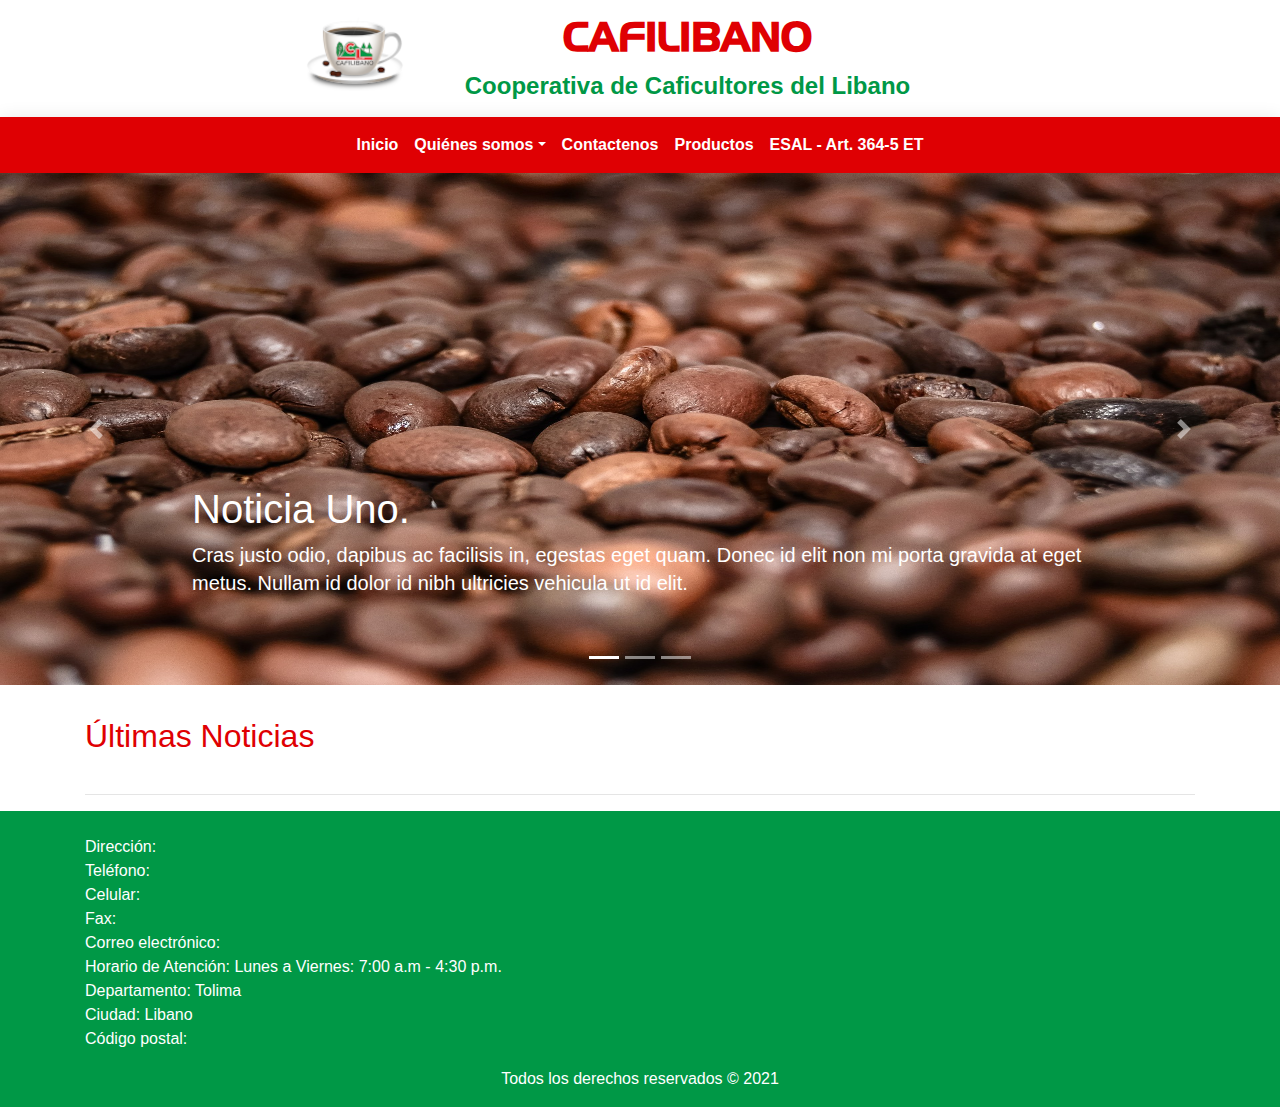
==== index.html @ 005ef3e9 "plantilla" ====
<!doctype html>
<html lang="es">
    <head>
        <!-- Required meta tags -->
        <meta charset="utf-8">
        <meta name="viewport" content="width=device-width, initial-scale=1, shrink-to-fit=no">
        <!-- Bootstrap CSS -->
        <link rel="stylesheet" href="css/bootstrap.min.css">
        <link rel="stylesheet" href="css/carousel.css">
        <link rel="stylesheet" href="css/style.css">
        <link rel="stylesheet" href="css/theme2.css"/>
        <link rel="icon" type="image/png" href="img/favicon.png" sizes="32x32" />
        <title>Cafilibano</title>
    </head>
    <body>
        <header>
            <div>
                <div class="container">
                    <div class="row justify-content-md-center pb-2 text-center header">
                        <div class="col col-lg-2">
                            <img src="img/logo.png" class="d-inline-block align-top" alt="">
                        </div>
                        <div class="col-md-auto">
                            <h1 class="font-weight-bold panel">CAFILIBANO</h1>
                            <h4 class="text-danger font-weight-bold">Cooperativa de Caficultores del Libano</h4>
                        </div>
                        <div class="col col-lg-1"></div>
                    </div>
                </div>
                <nav class="navbar navbar-expand-lg navbar-dark bg-dark" id="navbar">
                    <button class="navbar-toggler" type="button" data-toggle="collapse" data-target="#navbarsExample08" aria-controls="navbarsExample08" aria-expanded="false" aria-label="Toggle navigation">
                        <span class="navbar-toggler-icon"></span>
                    </button>

                    <div class="collapse navbar-collapse justify-content-md-center" id="navbarsExample08">
                        <ul class="navbar-nav">
                            <li class="nav-item active">
                                <a class="nav-link" href="index.html">Inicio <span class="sr-only">(current)</span></a>
                            </li>
                            <li class="nav-item dropdown">
                                <a class="nav-link dropdown-toggle" href="#" id="navbarDropdownNosotros" data-toggle="dropdown" aria-haspopup="true" aria-expanded="false">Quiénes somos</a>
                                <div class="dropdown-menu" aria-labelledby="navbarDropdownNosotros">
                                    <a class="dropdown-item" href="construccion.html">Nosotros</a>
                                    <a class="dropdown-item" href="mision.html">Misión y Visión</a>
                                    <a class="dropdown-item" href="objetivos.html">Objetivos</a>
                                    <!-- <a class="dropdown-item" href="construccion.html">Organigrama</a> -->
                                    <!-- <a class="dropdown-item" href="funcionarios.html">Funcionarios</a>
                                    <a class="dropdown-item" href="construccion.html">Directorio de información de servidores públicos, contratistas y empleados</a>
                                    <a class="dropdown-item" href="construccion.html">Política de protección de datos</a> -->
                                </div>
                            </li>

                            <li class="nav-item">
                                <a class="nav-link" href="#">Contactenos</a>
                            </li>
                            <li class="nav-item">
                                <a class="nav-link" href="productos.html">Productos</a>
                            </li>
                            <li class="nav-item">
                                <a class="nav-link" href="#">ESAL - Art. 364-5 ET</a>
                            </li>
                        </ul>
                    </div>
                </nav>
            </div>
        </header>
        <main role="main">
            <div id="myCarousel" class="carousel slide" data-ride="carousel">
                <ol class="carousel-indicators">
                    <li data-target="#myCarousel" data-slide-to="0" class="active"></li>
                    <li data-target="#myCarousel" data-slide-to="1"></li>
                    <li data-target="#myCarousel" data-slide-to="2"></li>
                </ol>
                <div class="carousel-inner">
                    <div class="carousel-item active">
                        <img class="img-fluid" src="img/coffee.jpg" alt="">
                        <div class="container">
                            <div class="carousel-caption text-left">
                                <h1>Noticia Uno.</h1>
                                <p>Cras justo odio, dapibus ac facilisis in, egestas eget quam. Donec id elit non mi porta gravida at eget metus. Nullam id dolor id nibh ultricies vehicula ut id elit.</p>
                                <!-- <p><a class="btn btn-lg btn-primary" href="#" role="button">Sign up today</a></p> -->
                            </div>
                        </div>
                    </div>
                    <div class="carousel-item">
                        <img class="img-fluid" src="img/coffee2.jpg" alt="">
                        <div class="container">
                            <div class="carousel-caption">
                                <h1>Noticia Dos.</h1>
                                <p>Cras justo odio, dapibus ac facilisis in, egestas eget quam. Donec id elit non mi porta gravida at eget metus. Nullam id dolor id nibh ultricies vehicula ut id elit.</p>
                                <!-- <p><a class="btn btn-lg btn-primary" href="#" role="button">Learn more</a></p> -->
                            </div>
                        </div>
                    </div>
                    <div class="carousel-item">
                        <img class="img-fluid" src="img/cafe.jpg" alt="">
                        <!-- <div class="container">
                            <div class="carousel-caption text-right">
                                <h1>One more for good measure.</h1>
                                <p>Cras justo odio, dapibus ac facilisis in, egestas eget quam. Donec id elit non mi porta gravida at eget metus. Nullam id dolor id nibh ultricies vehicula ut id elit.</p>
                                <p><a class="btn btn-lg btn-primary" href="#" role="button">Browse gallery</a></p>
                            </div>
                        </div> -->
                    </div>
                </div>
                <a class="carousel-control-prev" href="#myCarousel" role="button" data-slide="prev">
                    <span class="carousel-control-prev-icon" aria-hidden="true"></span>
                    <span class="sr-only">Previous</span>
                </a>
                <a class="carousel-control-next" href="#myCarousel" role="button" data-slide="next">
                    <span class="carousel-control-next-icon" aria-hidden="true"></span>
                    <span class="sr-only">Next</span>
                </a>
            </div>
        </main>
        <div class="container">
            <div class="fh-section-title clearfix  text-left style-1">
                <h2>Últimas Noticias</h2>
            </div>


            <hr>

        </div><!-- /.row -->

        <footer class="text-white bg-azul mt-auto pt-4">
            <div class="container">
                <div class="row">
                    <div class="col">
                        <ul class="list-unstyled ">
                            <li>Dirección: </li>
                            <li>Teléfono: </li>
                            <li>Celular: </li>
                            <li>Fax: </li>
                            <li>Correo electrónico: </li>
                            <li>Horario de Atención: Lunes a Viernes: 7:00 a.m - 4:30 p.m.</li>
                            <li>Departamento: Tolima</li>
                            <li>Ciudad: Libano</li>
                            <li>Código postal: </li>
                        </ul>
                    </div>
                </div>
                <div class="row">
                    <div class="col">

                        <p class="text-center">Todos los derechos reservados &copy; 2021</p>
                    </div>
                </div>
            </div>
        </footer>
        <script src="js/jquery-3.5.1.min.js"></script>
        <script src="js/bootstrap.min.js"></script>
        <!-- <script type="text/javascript" src="js/calendar.js"></script> -->
        <script type="text/javascript">
            // When the user scrolls the page, execute myFunction
            window.onscroll = function() {myFunction()};

            // Get the navbar
            var navbar = document.getElementById("navbar");
            var titulo = document.getElementById("titulo");

            // Get the offset position of the navbar
            var sticky = navbar.offsetTop;

            // Add the sticky class to the navbar when you reach its scroll position. Remove "sticky" when you leave the scroll position
            function myFunction() {
                if (window.pageYOffset >= sticky) {
                    navbar.classList.add("fixed-top")
                    titulo.classList.remove("d-none")
                } else {
                    navbar.classList.remove("fixed-top");
                    titulo.classList.add("d-none")
                }
            }

        </script>
        <script type="text/javascript">
            $('.dropdown-menu a.dropdown-toggle').on('click', function(e) {
                if (!$(this).next().hasClass('show')) {
                    $(this).parents('.dropdown-menu').first().find('.show').removeClass("show");
                }
                var $subMenu = $(this).next(".dropdown-menu");
                $subMenu.toggleClass('show');


                $(this).parents('li.nav-item.dropdown.show').on('hidden.bs.dropdown', function(e) {
                    $('.dropdown-submenu .show').removeClass("show");
                });


                return false;
            });

        </script>
        <script type="text/javascript" src="js/caleandar.js"></script>
        <script type="text/javascript" src="js/demo.js"></script>
    </body>
</html>
---- css/carousel.css ----
/* GLOBAL STYLES
-------------------------------------------------- */
/* Padding below the footer and lighter body text */

body {
  padding-top: 1rem;
  /* padding-bottom: 3rem; */
  color: #df0003;
}


/* CUSTOMIZE THE CAROUSEL
-------------------------------------------------- */

/* Carousel base class */
.carousel {
  margin-bottom: 2rem;
}
/* Since positioning the image, we need to help out the caption */
.carousel-caption {
  bottom: 3rem;
  z-index: 10;
}

/* Declare heights because of positioning of img element */
.carousel-item {
  height: 32rem;
}
.carousel-item > img {
  position: absolute;
  top: 0;
  left: 0;
  min-width: 100%;
  height: 32rem;
}


/* MARKETING CONTENT
-------------------------------------------------- */

/* Center align the text within the three columns below the carousel */
.marketing .col-lg-4 {
  margin-bottom: 1.5rem;
  text-align: center;
}
.marketing h2 {
  font-weight: 400;
}
.marketing .col-lg-4 p {
  margin-right: .75rem;
  margin-left: .75rem;
}


/* Featurettes
------------------------- */

.featurette-divider {
  margin: 5rem 0; /* Space out the Bootstrap <hr> more */
}

/* Thin out the marketing headings */
.featurette-heading {
  font-weight: 300;
  line-height: 1;
  letter-spacing: -.05rem;
}


/* RESPONSIVE CSS
-------------------------------------------------- */

@media (min-width: 40em) {
  /* Bump up size of carousel content */
  .carousel-caption p {
    margin-bottom: 1.25rem;
    font-size: 1.25rem;
    line-height: 1.4;
  }

  .featurette-heading {
    font-size: 50px;
  }
}

@media (min-width: 62em) {
  .featurette-heading {
    margin-top: 7rem;
  }
}
---- css/style.css ----
@font-face {
    font-family: 'Handel Gothic';
    src: url('../fonts/HandelGothic.eot');
    src: url('../fonts/HandelGothic.eot?#iefix') format('embedded-opentype'),
        url('../fonts/HandelGothic.woff2') format('woff2'),
        url('../fonts/HandelGothic.woff') format('woff');
    font-weight: 500;
    font-style: normal;
    font-display: swap;
}

.bg-dark {
    background-color: #df0003 !important;
}

.bg-azul {
    background-color: #009846 !important;
}

.text-danger {
    color: #009846!important;
}

.panel{
    font-family: 'Handel Gothic';
    font-weight: 500;
    font-style: normal;
}

.title{
    color: #009846;
    font-weight: bold;
}

.product-description{
    color: black;
    text-align: justify;
}

.product-price{
    color: black;
}

.aviso{
    background-image: url("../img/cafe.jpg");
}

.navbar-dark .navbar-nav .nav-link{
    color: rgb(255,255,255) !important;
}

.navbar-dark li{
    font-weight: 600;
}

.navbar{
    -webkit-box-shadow: 0 10px 20px -12px rgba(0, 0, 0, 0.42), 0 3px 20px 0 rgba(0, 0, 0, 0.12), 0 8px 10px -5px rgba(0, 0, 0, 0.2);
    box-shadow: 0 10px 20px -12px rgba(0, 0, 0, 0.42), 0 3px 20px 0 rgba(0, 0, 0, 0.12), 0 8px 10px -5px rgba(0, 0, 0, 0.2);
}
.area {
    /* background-color: red; */
    background-image: url("../img/filaBomberos.png");
    background-repeat: no-repeat;
    background-size: cover;
    background-position: center;
    background-attachment: fixed;
    /* filter: grayscale(60%); */
    /* opacity: 0.7; */
    padding-bottom: 2rem;
}

.team-member {
    margin-bottom: 3rem;
    text-align: center;
}

.team-member img {
    width: 14rem;
    height: 14rem;
    border: 0.5rem solid rgba(0, 0, 0, 0.1);
}

.titulo {
    /* color: #081d58; */
    font-size: 50px;
    font-weight: 600;
    line-height: 1;
    letter-spacing: -.05rem;
    padding-top: 2rem;
    /* -webkit-text-stroke: 2px black; */
}

.fh-section-title{
    font-size: 30px;
    font-weight: 400;
    padding-bottom: 15px;
    margin-bottom: 0;
    margin-top: 0;
}

.textp {
    display: -webkit-box;
    -webkit-line-clamp: 5;
    -webkit-box-orient: vertical;
    overflow: hidden;
    text-overflow: ellipsis;
}

.parrafo{
    font-size: 1.5rem;
    font-weight: 400;
    color: #000000;
    /* color: #212529; */
    font-family: Lora,'Times New Roman',serif;
    text-align: justify;
}

.area li{
    /* color:white; */
    /* opacity: 1 !important; */
}

.card-title{
    margin-bottom: 0 !important
}
.map-container{
    height: 25rem;
    position: relative;
}

.map-container iframe{
    height:100%;
    width:100%;
}

.dropdown-submenu {
  position: relative;
}

.dropdown-submenu a::after {
  transform: rotate(-90deg);
  position: absolute;
  right: 6px;
  top: .8em;
}

.dropdown-submenu .dropdown-menu {
  top: 0;
  left: 100%;
  margin-left: .1rem;
  margin-right: .1rem;
}

p.date {
    color:#ccc;
    font-family: georgia, serif;
    font-size: 12px;
    font-style: italic;
}
---- css/theme2.css ----
.cld-main{
  width: 100%;
}
.cld-main a{
  color: #0080FF;
}
.cld-main svg{
  fill: #0080FF;
}
  .cld-datetime{
    position: relative;
    width: 66%;
    min-width: 100px;
    max-width: 300px;
    margin: auto;
    overflow: hidden;
  }
  .cld-datetime .today{
    position: relative;
    float: left;
    width: calc(100% - 40px);
    margin: auto;
    text-align: center;
  }
  .cld-nav{
    position: relative;
    width: 20px;
    height: 20px;
    margin-top: 2px;
  }
  .cld-nav:hover{
    cursor: pointer;
  }
  .cld-nav:hover svg{
      fill: #005EFF;
  }
  .cld-rwd{
    float: left;
  }
  .cld-fwd{
    float: right;
  }
    .cld-nav svg:hover{

    }
.cld-labels, .cld-days{
  padding-left: 0;
}
  .cld-label, .cld-day{
    box-sizing: border-box;
    display: inline-block;
    width: 14.28%;
    text-align: center;
  }
  .cld-day{
    border: 1px solid #eee;
  }
  .cld-day.today .cld-number{
    background: #0080FF;
    color: #fff;
  }
  .cld-day.disableDay{
    opacity: 0.5;
  }
  .cld-day.nextMonth, .cld-day.prevMonth{
    opacity: 0.33;
  }
    .cld-number{
      position: relative;
      margin: 0;
      padding: 10px;
    }
      .cld-title{
        position: absolute;
        z-index: 5;
        display: none;
        top: 35px;
        left: 0;
        padding: 5px 10px;
        background: #fff;
        white-space: nowrap;
        border: 1px solid #ccc;
        border-radius: 5px;
        font-size: 12px;
      }
      .cld-number:hover .cld-title{
        display: block;
      }
      .cld-title::before{
        content: '';
        position: absolute;
        top: -7.5px; left: 10px;
        width: 0;
        height: 0;
        border-left: 7.5px solid transparent;
        border-right: 7.5px solid transparent;

        border-bottom: 7.5px solid #ccc;
      }
      .cld-number.eventday{
        font-weight: bold;
        color: #0080FF;
      }
      .cld-number.eventday:hover{
        cursor: pointer;
        background: #eee;
      }
      .today .cld-number.eventday:hover{
        background: #005EFF;
      }
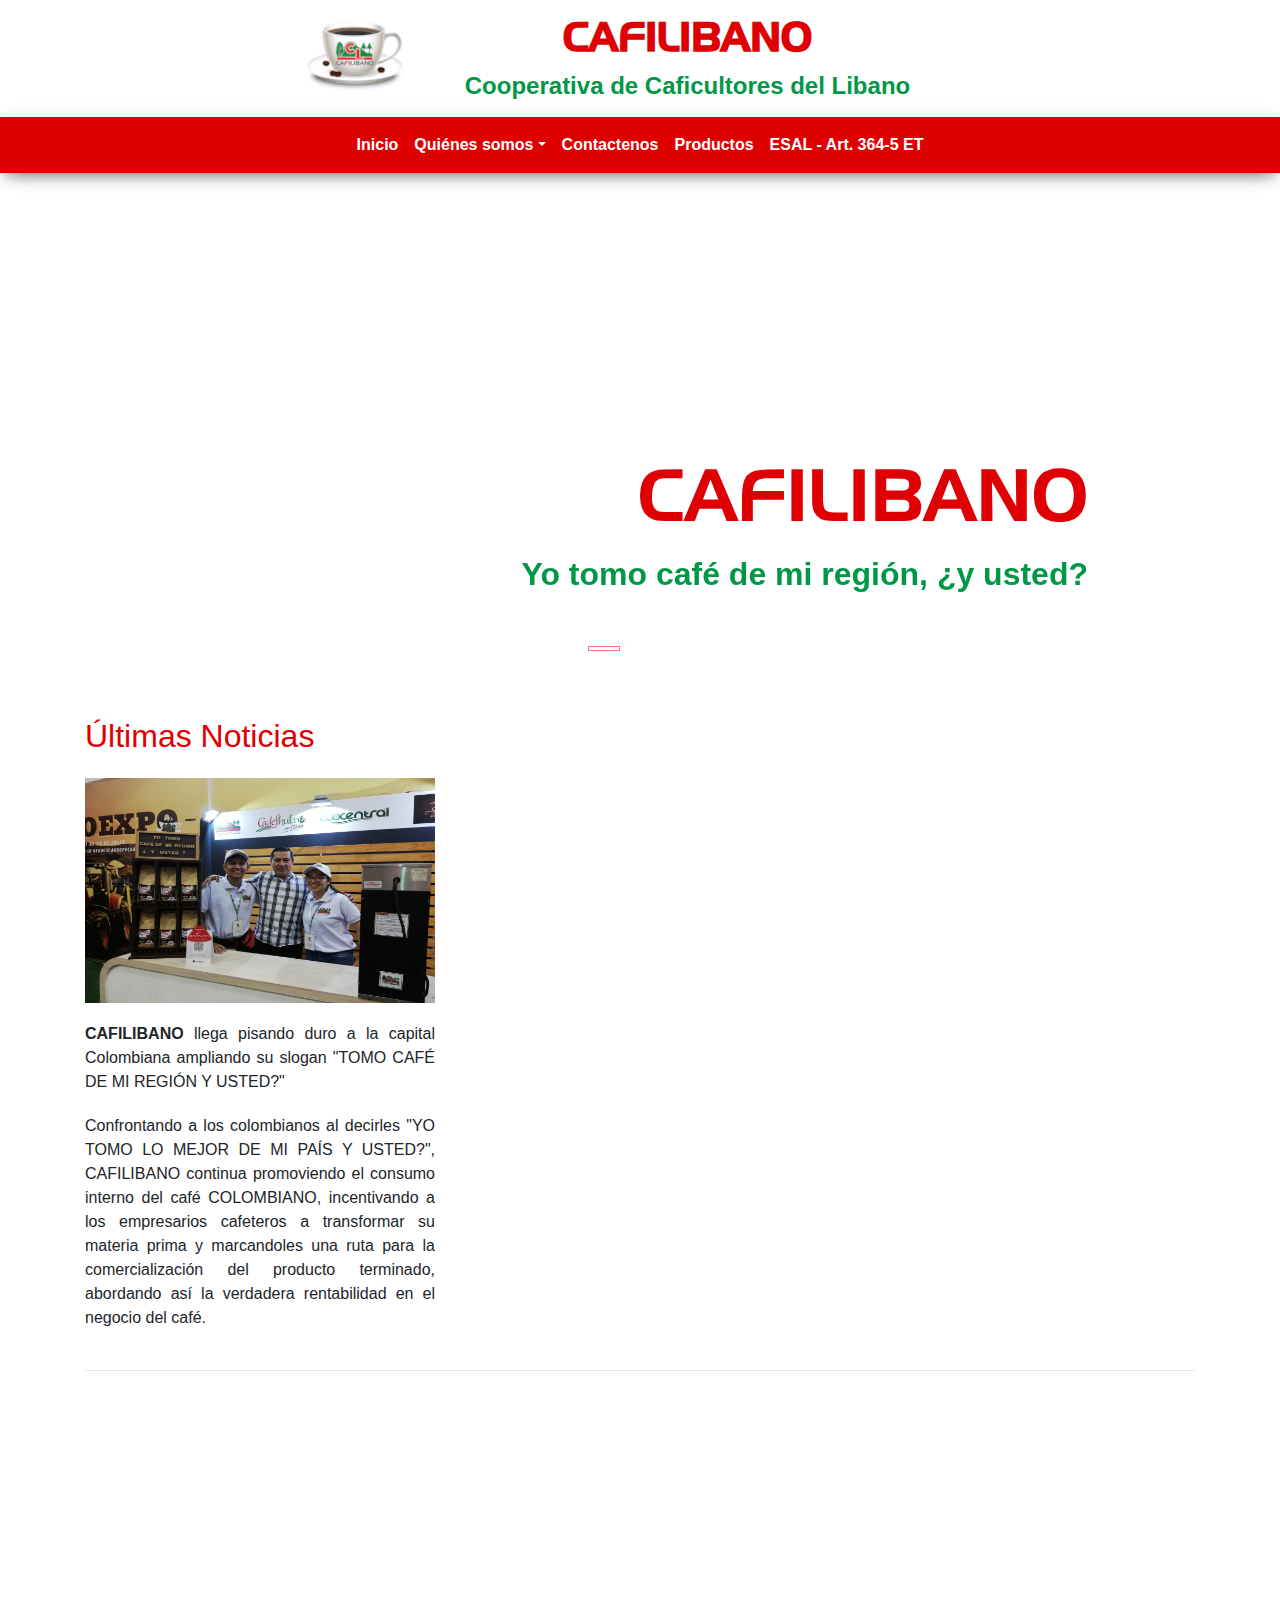
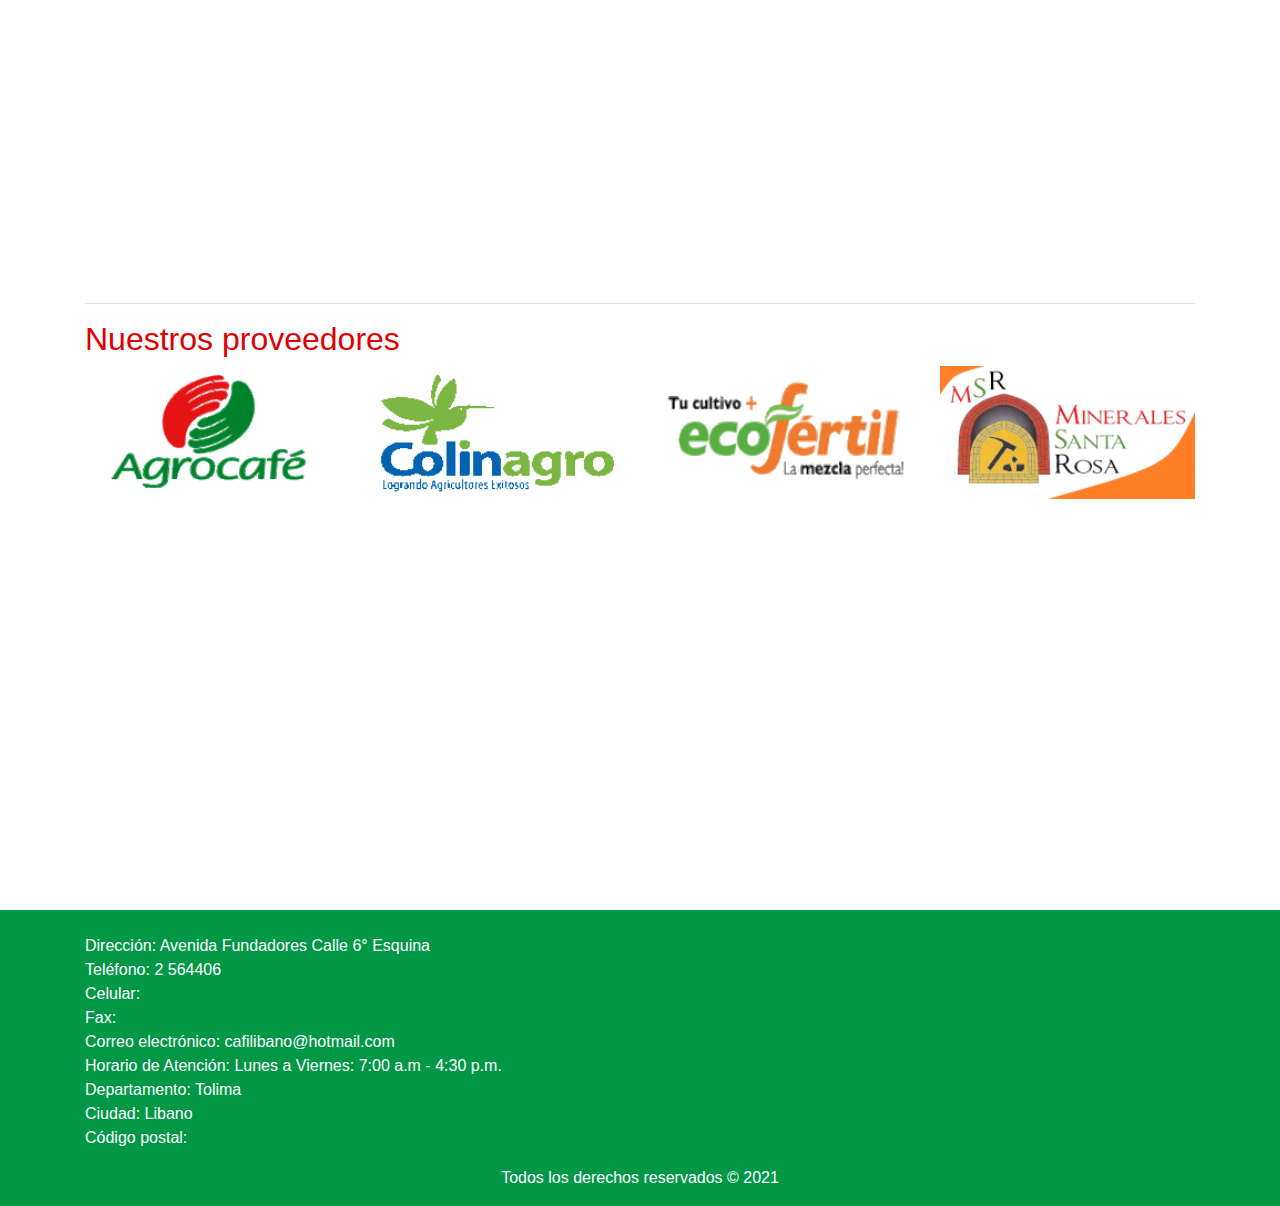
==== commit 822f4e07: "noticias" ====
--- a/index.html
+++ b/index.html
@@ -73,11 +73,11 @@
                 </ol>
                 <div class="carousel-inner">
                     <div class="carousel-item active">
-                        <img class="img-fluid" src="img/coffee.jpg" alt="">
+                        <img class="img-fluid" src="img/cultivo.jpg" alt="">
                         <div class="container">
-                            <div class="carousel-caption text-left">
-                                <h1>Noticia Uno.</h1>
-                                <p>Cras justo odio, dapibus ac facilisis in, egestas eget quam. Donec id elit non mi porta gravida at eget metus. Nullam id dolor id nibh ultricies vehicula ut id elit.</p>
+                            <div class="carousel-caption text-right">
+                                <h1 class="carousel-title">CAFILIBANO</h1>
+                                <p class="font-weight-bold carousel-subtitle">Yo tomo café de mi región, ¿y usted?</p>
                                 <!-- <p><a class="btn btn-lg btn-primary" href="#" role="button">Sign up today</a></p> -->
                             </div>
                         </div>
@@ -117,10 +117,66 @@
             <div class="fh-section-title clearfix  text-left style-1">
                 <h2>Últimas Noticias</h2>
             </div>
-
+            <div class="row mb-4">
+                <div class="col-lg-4">
+                    <img class="bd-placeholder-img" width="100%" height="225" src="img/eventos/agroexpo.jpg" alt="">
+
+                    <p class="text-justify news"><strong>CAFILIBANO</strong> llega pisando duro a la capital Colombiana ampliando su slogan "TOMO CAFÉ DE MI REGIÓN Y USTED?"</p>
+                    <p class="text-justify news">Confrontando a los colombianos al decirles "YO TOMO LO MEJOR DE MI PAÍS Y USTED?", CAFILIBANO continua promoviendo el consumo interno del café COLOMBIANO, incentivando a los empresarios cafeteros a transformar su materia prima y marcandoles una ruta para la comercialización del producto terminado, abordando así la verdadera rentabilidad en el negocio del café.</p>
+                </div>
+
+            </div>
 
             <hr>
 
+            <div class="parallax"></div>
+            <hr>
+            <h2>Nuestros proveedores</h2>
+            <div id="carouselLogos" class="carousel slide d-none d-sm-none d-md-block" data-ride="carousel">
+                <div class="carousel-inner">
+                    <div class="carousel-item active">
+                        <div class="row">
+                            <div class="col-md-3">
+                                <img class="d-block w-100" src="img/agrocafe.png" alt="Agrocafé">
+                            </div>
+                            <div class="col-md-3">
+                                <img class="d-block w-100" src="img/colinagro.png" alt="Colinagro">
+                            </div>
+                            <div class="col-md-3">
+                                <img class="d-block w-100" src="img/ecofertil.png" alt="Ecofertil">
+                            </div>
+                            <div class="col-md-3">
+                                <img class="d-block w-100" src="img/mineralesSantaRosa.png" alt="Minerales Santa Rosa">
+                            </div>
+                        </div>
+                    </div>
+                    <div class="carousel-item">
+                        <div class="row">
+                            <div class="col-md-3">
+                                <img class="d-block w-100" src="img/minpro.png" alt="Minpro">
+                            </div>
+                            <div class="col-md-3">
+                                <img class="d-block w-100" src="img/nutrimon.png" alt="Nutrimon">
+                            </div>
+                            <div class="col-md-3">
+                                <img class="d-block w-100" src="img/royalCondor.png" alt="Royal Condor">
+                            </div>
+                            <div class="col-md-3">
+                                <img class="d-block w-100" src="img/yara.png" alt="Yara">
+                            </div>
+                        </div>
+                    </div>
+                </div>
+            </div>
+  <!-- <button class="carousel-control-prev" type="button" data-bs-target="#carouselExampleControls"  data-bs-slide="prev">
+    <span class="carousel-control-prev-icon" aria-hidden="true"></span>
+    <span class="visually-hidden">Previous</span>
+  </button>
+  <button class="carousel-control-next" type="button" data-bs-target="#carouselExampleControls"  data-bs-slide="next">
+    <span class="carousel-control-next-icon" aria-hidden="true"></span>
+    <span class="visually-hidden">Next</span>
+  </button>
+</div> -->
         </div><!-- /.row -->
 
         <footer class="text-white bg-azul mt-auto pt-4">
@@ -128,11 +184,11 @@
                 <div class="row">
                     <div class="col">
                         <ul class="list-unstyled ">
-                            <li>Dirección: </li>
-                            <li>Teléfono: </li>
+                            <li>Dirección: Avenida Fundadores Calle 6° Esquina</li>
+                            <li>Teléfono: 2 564406</li>
                             <li>Celular: </li>
                             <li>Fax: </li>
-                            <li>Correo electrónico: </li>
+                            <li>Correo electrónico: cafilibano@hotmail.com </li>
                             <li>Horario de Atención: Lunes a Viernes: 7:00 a.m - 4:30 p.m.</li>
                             <li>Departamento: Tolima</li>
                             <li>Ciudad: Libano</li>
--- a/css/carousel.css
+++ b/css/carousel.css
@@ -5,7 +5,7 @@
 body {
   padding-top: 1rem;
   /* padding-bottom: 3rem; */
-  color: #df0003;
+  /* color: #df0003; */
 }
 
 
@@ -34,6 +34,12 @@
   height: 32rem;
 }
 
+.carousel-indicatorss li {
+  width: 70px;
+  height: 36px;
+  border: 1px solid #222; }
+.carousel-indicators .active {
+  border: 1px solid #ff7474; }
 
 /* MARKETING CONTENT
 -------------------------------------------------- */
--- a/css/style.css
+++ b/css/style.css
@@ -21,12 +21,39 @@
     color: #009846!important;
 }
 
+.carousel-title{
+    font-family: 'Handel Gothic';
+    color: #df0003;
+    font-size: 4.5rem;
+}
+
+.carousel-subtitle{
+    color: #009846!important;
+    font-size: 2.0rem !important;
+}
+
+.parallax {
+    background-image: url("../img/mano.jpg");
+    height: 500px;
+    background-attachment: fixed;
+    background-position: center;
+    background-repeat: no-repeat;
+    background-size: cover;
+}
+
+.news{
+    margin-top: 1.2rem;
+}
 .panel{
     font-family: 'Handel Gothic';
     font-weight: 500;
     font-style: normal;
+    color: #df0003;
 }
 
+h2{
+    color: #df0003;
+}
 .title{
     color: #009846;
     font-weight: bold;
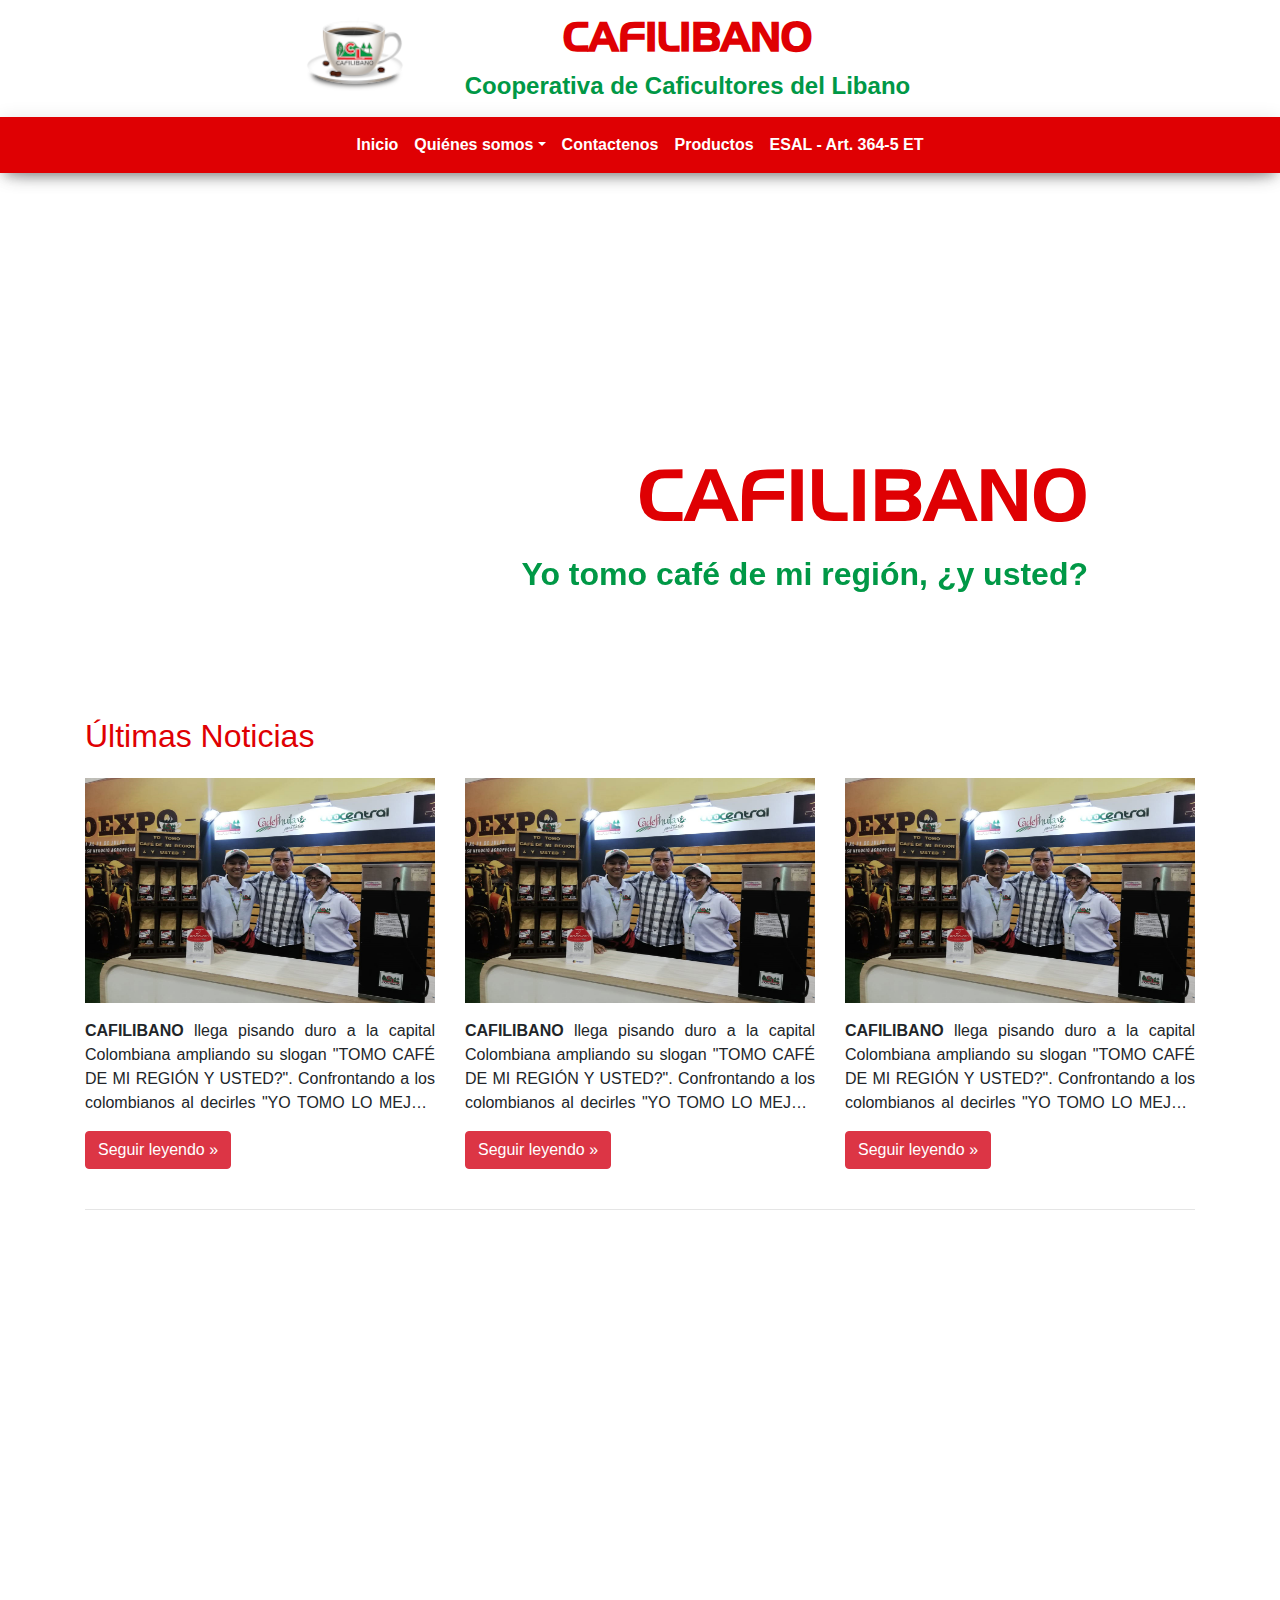
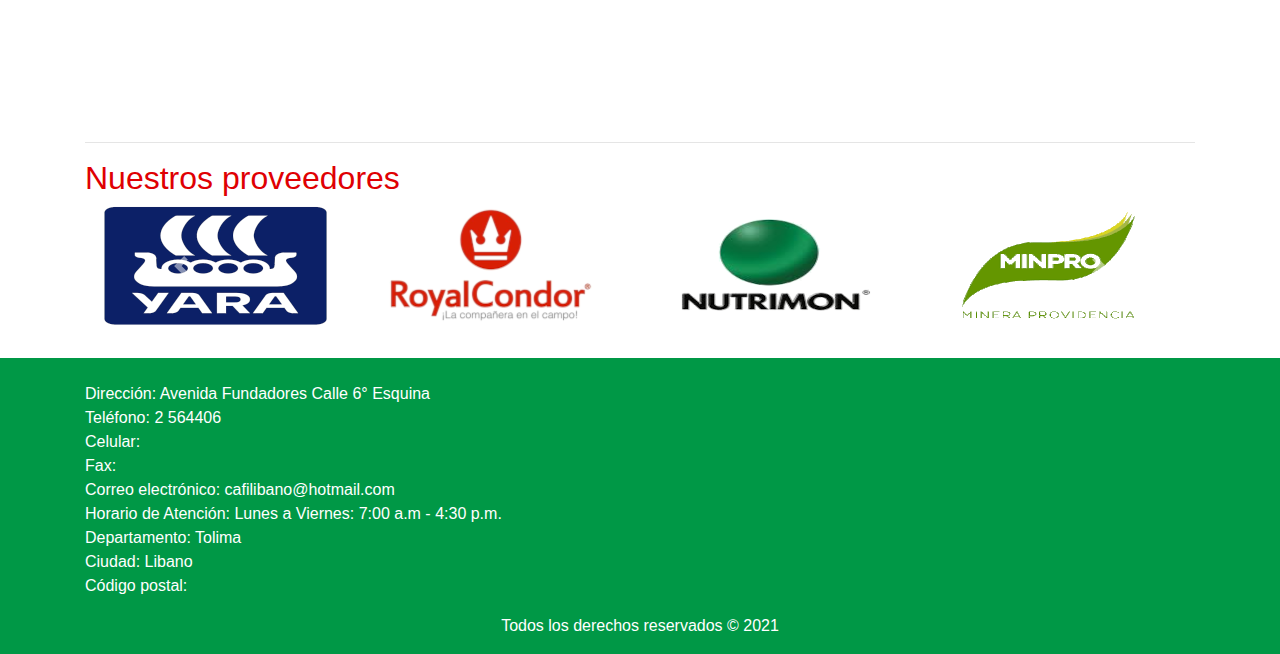
==== commit da166e08: "Banner proveedores y noticias" ====
--- a/index.html
+++ b/index.html
@@ -120,65 +120,67 @@
             <div class="row mb-4">
                 <div class="col-lg-4">
                     <img class="bd-placeholder-img" width="100%" height="225" src="img/eventos/agroexpo.jpg" alt="">
-
-                    <p class="text-justify news"><strong>CAFILIBANO</strong> llega pisando duro a la capital Colombiana ampliando su slogan "TOMO CAFÉ DE MI REGIÓN Y USTED?"</p>
-                    <p class="text-justify news">Confrontando a los colombianos al decirles "YO TOMO LO MEJOR DE MI PAÍS Y USTED?", CAFILIBANO continua promoviendo el consumo interno del café COLOMBIANO, incentivando a los empresarios cafeteros a transformar su materia prima y marcandoles una ruta para la comercialización del producto terminado, abordando así la verdadera rentabilidad en el negocio del café.</p>
-                </div>
-
-            </div>
-
+                    <div class="module line-clamp">
+                        <p class="text-justify news"><strong>CAFILIBANO</strong> llega pisando duro a la capital Colombiana ampliando su slogan "TOMO CAFÉ DE MI REGIÓN Y USTED?". Confrontando a los colombianos al decirles "YO TOMO LO MEJOR DE MI PAÍS Y USTED?", CAFILIBANO continua promoviendo el consumo interno del café COLOMBIANO, incentivando a los empresarios cafeteros a transformar su materia prima y marcandoles una ruta para la comercialización del producto terminado, abordando así la verdadera rentabilidad en el negocio del café.</p>
+                    </div>
+                    <p><a class="btn btn-danger" href="#">Seguir leyendo &raquo;</a></p>
+                </div>
+                <div class="col-lg-4">
+                    <img class="bd-placeholder-img" width="100%" height="225" src="img/eventos/agroexpo.jpg" alt="">
+                    <div class="module line-clamp">
+                        <p class="text-justify news"><strong>CAFILIBANO</strong> llega pisando duro a la capital Colombiana ampliando su slogan "TOMO CAFÉ DE MI REGIÓN Y USTED?". Confrontando a los colombianos al decirles "YO TOMO LO MEJOR DE MI PAÍS Y USTED?", CAFILIBANO continua promoviendo el consumo interno del café COLOMBIANO, incentivando a los empresarios cafeteros a transformar su materia prima y marcandoles una ruta para la comercialización del producto terminado, abordando así la verdadera rentabilidad en el negocio del café.</p>
+                    </div>
+                    <p><a class="btn btn-danger" href="#">Seguir leyendo &raquo;</a></p>
+                </div>
+                <div class="col-lg-4">
+                    <img class="bd-placeholder-img" width="100%" height="225" src="img/eventos/agroexpo.jpg" alt="">
+                    <div class="module line-clamp">
+                        <p class="text-justify news"><strong>CAFILIBANO</strong> llega pisando duro a la capital Colombiana ampliando su slogan "TOMO CAFÉ DE MI REGIÓN Y USTED?". Confrontando a los colombianos al decirles "YO TOMO LO MEJOR DE MI PAÍS Y USTED?", CAFILIBANO continua promoviendo el consumo interno del café COLOMBIANO, incentivando a los empresarios cafeteros a transformar su materia prima y marcandoles una ruta para la comercialización del producto terminado, abordando así la verdadera rentabilidad en el negocio del café.</p>
+                    </div>
+                    <p><a class="btn btn-danger" href="#">Seguir leyendo &raquo;</a></p>
+                </div>
+            </div>
             <hr>
-
             <div class="parallax"></div>
             <hr>
             <h2>Nuestros proveedores</h2>
-            <div id="carouselLogos" class="carousel slide d-none d-sm-none d-md-block" data-ride="carousel">
-                <div class="carousel-inner">
-                    <div class="carousel-item active">
-                        <div class="row">
-                            <div class="col-md-3">
-                                <img class="d-block w-100" src="img/agrocafe.png" alt="Agrocafé">
-                            </div>
-                            <div class="col-md-3">
-                                <img class="d-block w-100" src="img/colinagro.png" alt="Colinagro">
-                            </div>
-                            <div class="col-md-3">
-                                <img class="d-block w-100" src="img/ecofertil.png" alt="Ecofertil">
-                            </div>
-                            <div class="col-md-3">
-                                <img class="d-block w-100" src="img/mineralesSantaRosa.png" alt="Minerales Santa Rosa">
-                            </div>
-                        </div>
-                    </div>
-                    <div class="carousel-item">
-                        <div class="row">
-                            <div class="col-md-3">
-                                <img class="d-block w-100" src="img/minpro.png" alt="Minpro">
-                            </div>
-                            <div class="col-md-3">
-                                <img class="d-block w-100" src="img/nutrimon.png" alt="Nutrimon">
-                            </div>
-                            <div class="col-md-3">
-                                <img class="d-block w-100" src="img/royalCondor.png" alt="Royal Condor">
-                            </div>
-                            <div class="col-md-3">
-                                <img class="d-block w-100" src="img/yara.png" alt="Yara">
-                            </div>
-                        </div>
-                    </div>
-                </div>
-            </div>
-  <!-- <button class="carousel-control-prev" type="button" data-bs-target="#carouselExampleControls"  data-bs-slide="prev">
-    <span class="carousel-control-prev-icon" aria-hidden="true"></span>
-    <span class="visually-hidden">Previous</span>
-  </button>
-  <button class="carousel-control-next" type="button" data-bs-target="#carouselExampleControls"  data-bs-slide="next">
-    <span class="carousel-control-next-icon" aria-hidden="true"></span>
-    <span class="visually-hidden">Next</span>
-  </button>
-</div> -->
-        </div><!-- /.row -->
-
+            <div class="col-md-12 col-sm-12 col-xs-12">
+                <div id="Carousel" class="carousel slide" data-ride="carousel">
+                    <ol class="carousel-indicators">
+                        <li data-target="#Carousel" data-slide-to="0" class="active"></li>
+                        <li data-target="#Carousel" data-slide-to="1"></li>
+                    </ol>
+                    <!-- Carousel items -->
+                    <div class="carousel-inner">
+                        <div class="carousel-item carouselLogos-item active">
+                            <div class="row">
+                                <div class="col-md-3 col-xs-4"><a href="#" class="thumbnail"><img src="img/yara.png" alt="Image"></a></div>
+                                <div class="col-md-3 col-xs-4"><a href="#" class="thumbnail"><img src="img/royalCondor.png" alt="Image"></a></div>
+                                <div class="col-md-3 col-xs-4"><a href="#" class="thumbnail"><img src="img/nutrimon.png" alt="Image"></a></div>
+                                <div class="col-md-3 col-xs-4"><a href="#" class="thumbnail"><img src="img/minpro.png" alt="Image"></a></div>
+                            </div><!--.row-->
+                        </div><!--.item-->
+
+                        <div class="carousel-item carouselLogos-item ">
+                            <div class="row">
+                                <div class="col-md-3 col-xs-4"><a href="#" class="thumbnail"><img src="img/agrocafe.png" alt="Image"></a></div>
+                                <div class="col-md-3 col-xs-4"><a href="#" class="thumbnail"><img src="img/colinagro.png" alt="Image"></a></div>
+                                <div class="col-md-3 col-xs-4"><a href="#" class="thumbnail"><img src="img/ecofertil.png" alt="Image"></a></div>
+                                <div class="col-md-3 col-xs-4"><a href="#" class="thumbnail"><img src="img/mineralesSantaRosa.png" alt="Image"></a></div>
+                            </div><!--.row-->
+                        </div><!--.item-->
+                    </div>
+                    <a class="carousel-control-prev" href="#Carousel" role="button" data-slide="prev">
+                        <span class="carousel-control-prev-icon" aria-hidden="true"></span>
+                        <span class="sr-only">Previous</span>
+                    </a>
+                    <a class="carousel-control-next" href="#Carousel" role="button" data-slide="next">
+                        <span class="carousel-control-next-icon" aria-hidden="true"></span>
+                        <span class="sr-only">Next</span>
+                    </a>
+                </div>
+            </div>
+        </div><!-- /.container -->
         <footer class="text-white bg-azul mt-auto pt-4">
             <div class="container">
                 <div class="row">
@@ -250,5 +252,12 @@
         </script>
         <script type="text/javascript" src="js/caleandar.js"></script>
         <script type="text/javascript" src="js/demo.js"></script>
+        <script>
+            $(document).ready(function() {
+                $('#Carousel').carousel({
+                    interval: 2000
+                })
+            });
+        </script>
     </body>
 </html>
--- a/css/carousel.css
+++ b/css/carousel.css
@@ -26,6 +26,10 @@
 .carousel-item {
   height: 32rem;
 }
+
+.carouselLogos-item{
+    height: 100% !important;
+}
 .carousel-item > img {
   position: absolute;
   top: 0;
@@ -38,8 +42,9 @@
   width: 70px;
   height: 36px;
   border: 1px solid #222; }
-.carousel-indicators .active {
-  border: 1px solid #ff7474; }
+
+/* .carousel-indicators .active {
+  border: 1px solid #ff7474; } */
 
 /* MARKETING CONTENT
 -------------------------------------------------- */
--- a/css/style.css
+++ b/css/style.css
@@ -44,6 +44,23 @@
 .news{
     margin-top: 1.2rem;
 }
+
+.module {
+  /* width: 250px; */
+  margin: 1em 0 1em 0;
+  overflow: hidden;
+}
+
+.module p {
+  margin: 0;
+}
+
+.line-clamp {
+  display: -webkit-box;
+  -webkit-line-clamp: 4;
+  -webkit-box-orient: vertical;
+}
+
 .panel{
     font-family: 'Handel Gothic';
     font-weight: 500;
@@ -184,3 +201,9 @@
     font-size: 12px;
     font-style: italic;
 }
+
+@media (max-width: 575.98px)  {
+    .carousel-title{
+        font-size: 2.5rem;
+    }
+}
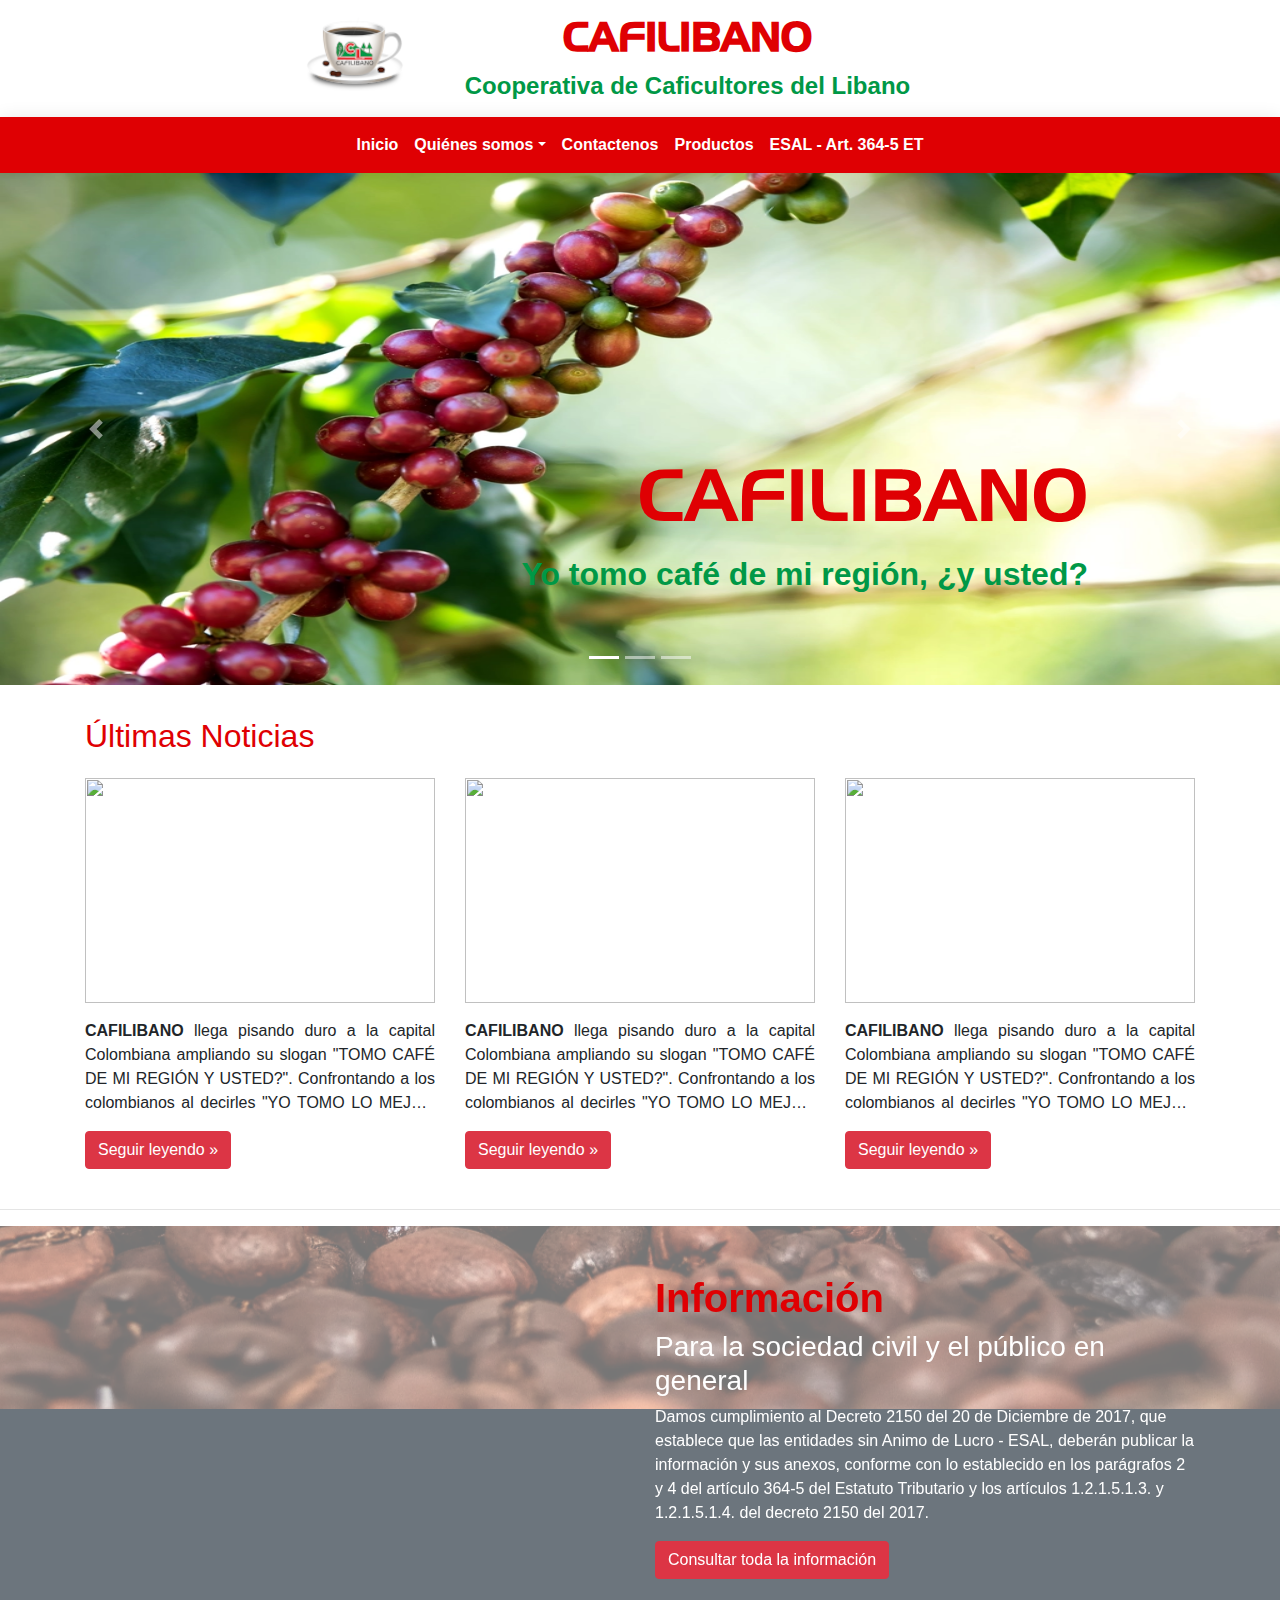
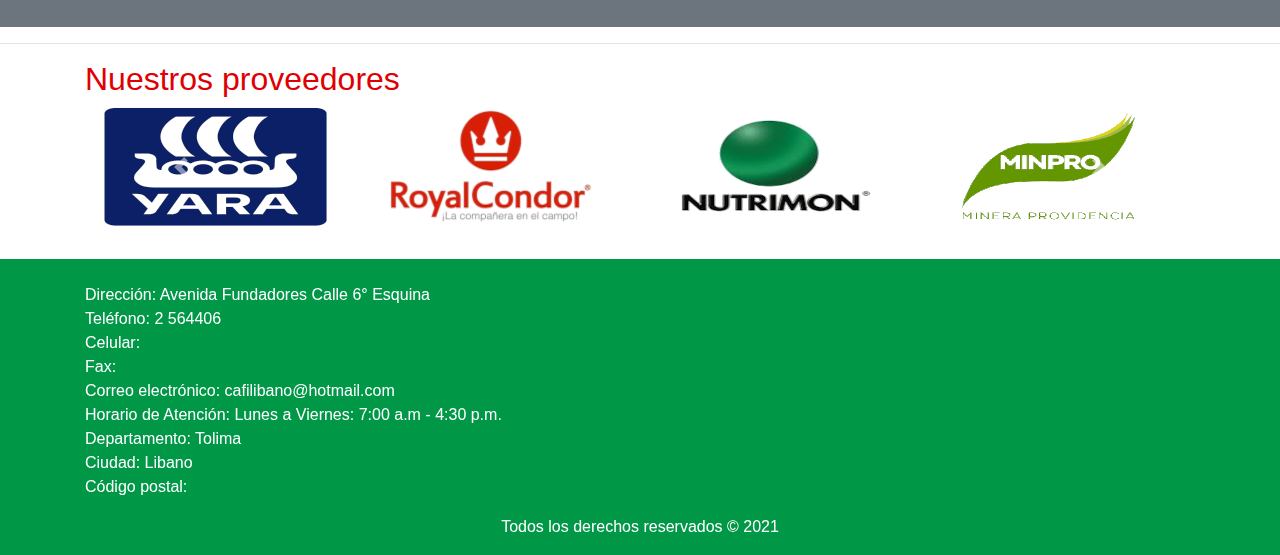
==== commit 603ac6b9: "Esal" ====
--- a/index.html
+++ b/index.html
@@ -57,7 +57,7 @@
                                 <a class="nav-link" href="productos.html">Productos</a>
                             </li>
                             <li class="nav-item">
-                                <a class="nav-link" href="#">ESAL - Art. 364-5 ET</a>
+                                <a class="nav-link" href="esal.html">ESAL - Art. 364-5 ET</a>
                             </li>
                         </ul>
                     </div>
@@ -73,7 +73,7 @@
                 </ol>
                 <div class="carousel-inner">
                     <div class="carousel-item active">
-                        <img class="img-fluid" src="img/cultivo.jpg" alt="">
+                        <img class="img-fluid" src="img/cultivo.webp" alt="">
                         <div class="container">
                             <div class="carousel-caption text-right">
                                 <h1 class="carousel-title">CAFILIBANO</h1>
@@ -119,30 +119,50 @@
             </div>
             <div class="row mb-4">
                 <div class="col-lg-4">
-                    <img class="bd-placeholder-img" width="100%" height="225" src="img/eventos/agroexpo.jpg" alt="">
+                    <img class="bd-placeholder-img" width="100%" height="225" src="img/eventos/agroexpo.webp" alt="">
                     <div class="module line-clamp">
                         <p class="text-justify news"><strong>CAFILIBANO</strong> llega pisando duro a la capital Colombiana ampliando su slogan "TOMO CAFÉ DE MI REGIÓN Y USTED?". Confrontando a los colombianos al decirles "YO TOMO LO MEJOR DE MI PAÍS Y USTED?", CAFILIBANO continua promoviendo el consumo interno del café COLOMBIANO, incentivando a los empresarios cafeteros a transformar su materia prima y marcandoles una ruta para la comercialización del producto terminado, abordando así la verdadera rentabilidad en el negocio del café.</p>
                     </div>
                     <p><a class="btn btn-danger" href="#">Seguir leyendo &raquo;</a></p>
                 </div>
                 <div class="col-lg-4">
-                    <img class="bd-placeholder-img" width="100%" height="225" src="img/eventos/agroexpo.jpg" alt="">
+                    <img class="bd-placeholder-img" width="100%" height="225" src="img/eventos/agroexpo.webp" alt="">
                     <div class="module line-clamp">
                         <p class="text-justify news"><strong>CAFILIBANO</strong> llega pisando duro a la capital Colombiana ampliando su slogan "TOMO CAFÉ DE MI REGIÓN Y USTED?". Confrontando a los colombianos al decirles "YO TOMO LO MEJOR DE MI PAÍS Y USTED?", CAFILIBANO continua promoviendo el consumo interno del café COLOMBIANO, incentivando a los empresarios cafeteros a transformar su materia prima y marcandoles una ruta para la comercialización del producto terminado, abordando así la verdadera rentabilidad en el negocio del café.</p>
                     </div>
                     <p><a class="btn btn-danger" href="#">Seguir leyendo &raquo;</a></p>
                 </div>
                 <div class="col-lg-4">
-                    <img class="bd-placeholder-img" width="100%" height="225" src="img/eventos/agroexpo.jpg" alt="">
+                    <img class="bd-placeholder-img" width="100%" height="225" src="img/eventos/agroexpo.webp" alt="">
                     <div class="module line-clamp">
                         <p class="text-justify news"><strong>CAFILIBANO</strong> llega pisando duro a la capital Colombiana ampliando su slogan "TOMO CAFÉ DE MI REGIÓN Y USTED?". Confrontando a los colombianos al decirles "YO TOMO LO MEJOR DE MI PAÍS Y USTED?", CAFILIBANO continua promoviendo el consumo interno del café COLOMBIANO, incentivando a los empresarios cafeteros a transformar su materia prima y marcandoles una ruta para la comercialización del producto terminado, abordando así la verdadera rentabilidad en el negocio del café.</p>
                     </div>
                     <p><a class="btn btn-danger" href="#">Seguir leyendo &raquo;</a></p>
                 </div>
             </div>
-            <hr>
-            <div class="parallax"></div>
-            <hr>
+        </div>
+        <hr>
+        <section id="esal" class="bg-secondary py-5 text-white text-center text-md-left jarallax" data-jarallax data-speed="0.7">
+            <picture class="jarallax-img">
+                <source media="(min-width:1200px)" srcset="img/coffee-xl.webp">
+                <source media="(min-width:768px)" srcset="img/coffee-md.webp">
+                <img srcset="img/coffee.wepg" alt="Cafilibano" class="w-100">
+            </picture>
+            <div class="container">
+                <div class="row justify-content-md-end">
+                    <div class="col-12 col-md-6">
+                        <h2 class="h1 font-weight-bold">Información</h2>
+                        <h3>Para la sociedad civil y el público en general</h3>
+                        <p>Damos cumplimiento al Decreto 2150 del 20 de Diciembre de 2017, que establece que las entidades sin Animo de Lucro - ESAL,
+                            deberán publicar la información y sus anexos, conforme con lo establecido en los parágrafos 2 y 4 del artículo 364-5 del Estatuto Tributario y  los artículos 1.2.1.5.1.3. y 1.2.1.5.1.4. del decreto 2150 del 2017.
+                        </p>
+                        <a href="esal.html" class="btn btn-danger">Consultar toda la información</a>
+                    </div>
+                </div>
+            </div>
+        </section>
+        <hr>
+        <div class="container">
             <h2>Nuestros proveedores</h2>
             <div class="col-md-12 col-sm-12 col-xs-12">
                 <div id="Carousel" class="carousel slide" data-ride="carousel">
@@ -251,6 +271,7 @@
 
         </script>
         <script type="text/javascript" src="js/caleandar.js"></script>
+        <script src="js/jarallax.min.js"></script>
         <script type="text/javascript" src="js/demo.js"></script>
         <script>
             $(document).ready(function() {
--- a/css/style.css
+++ b/css/style.css
@@ -1,209 +1,183 @@
 @font-face {
-    font-family: 'Handel Gothic';
-    src: url('../fonts/HandelGothic.eot');
-    src: url('../fonts/HandelGothic.eot?#iefix') format('embedded-opentype'),
-        url('../fonts/HandelGothic.woff2') format('woff2'),
-        url('../fonts/HandelGothic.woff') format('woff');
-    font-weight: 500;
-    font-style: normal;
-    font-display: swap;
-}
-
+  font-family: 'Handel Gothic';
+  src: url("../fonts/HandelGothic.eot");
+  src: url("../fonts/HandelGothic.eot?#iefix") format("embedded-opentype"), url("../fonts/HandelGothic.woff2") format("woff2"), url("../fonts/HandelGothic.woff") format("woff");
+  font-weight: 500;
+  font-style: normal;
+  font-display: swap; }
 .bg-dark {
-    background-color: #df0003 !important;
-}
+  background-color: #df0003 !important; }
 
 .bg-azul {
-    background-color: #009846 !important;
-}
+  background-color: #009846 !important; }
 
 .text-danger {
-    color: #009846!important;
-}
+  color: #009846 !important; }
 
-.carousel-title{
-    font-family: 'Handel Gothic';
-    color: #df0003;
-    font-size: 4.5rem;
-}
+.text-secondary {
+  color: #df0003 !important; }
 
-.carousel-subtitle{
-    color: #009846!important;
-    font-size: 2.0rem !important;
-}
+.carousel-title {
+  font-family: 'Handel Gothic';
+  color: #df0003;
+  font-size: 4.5rem; }
 
-.parallax {
-    background-image: url("../img/mano.jpg");
-    height: 500px;
-    background-attachment: fixed;
-    background-position: center;
-    background-repeat: no-repeat;
-    background-size: cover;
-}
+.carousel-subtitle {
+  color: #009846 !important;
+  font-size: 2.0rem !important; }
 
-.news{
-    margin-top: 1.2rem;
-}
+/*-----------------------------------------
+5. ESTILOS PARA ".esal"
+------------------------------------------*/
+#esal::before {
+  position: absolute;
+  background: rgba(0, 0, 0, 0.5);
+  left: 0;
+  top: 0;
+  right: 0;
+  bottom: 0; }
+
+.esal a {
+  color: #009846; }
+
+.news {
+  margin-top: 1.2rem; }
 
 .module {
   /* width: 250px; */
   margin: 1em 0 1em 0;
-  overflow: hidden;
-}
+  overflow: hidden; }
 
 .module p {
-  margin: 0;
-}
+  margin: 0; }
 
 .line-clamp {
   display: -webkit-box;
   -webkit-line-clamp: 4;
-  -webkit-box-orient: vertical;
-}
+  -webkit-box-orient: vertical; }
 
-.panel{
-    font-family: 'Handel Gothic';
-    font-weight: 500;
-    font-style: normal;
-    color: #df0003;
-}
+.panel {
+  font-family: 'Handel Gothic';
+  font-weight: 500;
+  font-style: normal;
+  color: #df0003; }
 
-h2{
-    color: #df0003;
-}
-.title{
-    color: #009846;
-    font-weight: bold;
-}
+h2 {
+  color: #df0003; }
 
-.product-description{
-    color: black;
-    text-align: justify;
-}
+.title {
+  color: #009846;
+  font-weight: bold; }
 
-.product-price{
-    color: black;
-}
+.product-description {
+  color: black;
+  text-align: justify; }
 
-.aviso{
-    background-image: url("../img/cafe.jpg");
-}
+.product-price {
+  color: black; }
 
-.navbar-dark .navbar-nav .nav-link{
-    color: rgb(255,255,255) !important;
-}
+.aviso {
+  background-image: url("../img/cafe.jpg"); }
 
-.navbar-dark li{
-    font-weight: 600;
-}
+.navbar-dark .navbar-nav .nav-link {
+  color: white !important; }
 
-.navbar{
-    -webkit-box-shadow: 0 10px 20px -12px rgba(0, 0, 0, 0.42), 0 3px 20px 0 rgba(0, 0, 0, 0.12), 0 8px 10px -5px rgba(0, 0, 0, 0.2);
-    box-shadow: 0 10px 20px -12px rgba(0, 0, 0, 0.42), 0 3px 20px 0 rgba(0, 0, 0, 0.12), 0 8px 10px -5px rgba(0, 0, 0, 0.2);
-}
+.navbar-dark li {
+  font-weight: 600; }
+
+.navbar {
+  -webkit-box-shadow: 0 10px 20px -12px rgba(0, 0, 0, 0.42), 0 3px 20px 0 rgba(0, 0, 0, 0.12), 0 8px 10px -5px rgba(0, 0, 0, 0.2);
+  box-shadow: 0 10px 20px -12px rgba(0, 0, 0, 0.42), 0 3px 20px 0 rgba(0, 0, 0, 0.12), 0 8px 10px -5px rgba(0, 0, 0, 0.2); }
+
 .area {
-    /* background-color: red; */
-    background-image: url("../img/filaBomberos.png");
-    background-repeat: no-repeat;
-    background-size: cover;
-    background-position: center;
-    background-attachment: fixed;
-    /* filter: grayscale(60%); */
-    /* opacity: 0.7; */
-    padding-bottom: 2rem;
-}
+  /* background-color: red; */
+  background-image: url("../img/filaBomberos.png");
+  background-repeat: no-repeat;
+  background-size: cover;
+  background-position: center;
+  background-attachment: fixed;
+  /* filter: grayscale(60%); */
+  /* opacity: 0.7; */
+  padding-bottom: 2rem; }
 
 .team-member {
-    margin-bottom: 3rem;
-    text-align: center;
-}
+  margin-bottom: 3rem;
+  text-align: center; }
 
 .team-member img {
-    width: 14rem;
-    height: 14rem;
-    border: 0.5rem solid rgba(0, 0, 0, 0.1);
-}
+  width: 14rem;
+  height: 14rem;
+  border: 0.5rem solid rgba(0, 0, 0, 0.1); }
 
 .titulo {
-    /* color: #081d58; */
-    font-size: 50px;
-    font-weight: 600;
-    line-height: 1;
-    letter-spacing: -.05rem;
-    padding-top: 2rem;
-    /* -webkit-text-stroke: 2px black; */
-}
+  /* color: #081d58; */
+  font-size: 50px;
+  font-weight: 600;
+  line-height: 1;
+  letter-spacing: -.05rem;
+  padding-top: 2rem;
+  /* -webkit-text-stroke: 2px black; */ }
 
-.fh-section-title{
-    font-size: 30px;
-    font-weight: 400;
-    padding-bottom: 15px;
-    margin-bottom: 0;
-    margin-top: 0;
-}
+.fh-section-title {
+  font-size: 30px;
+  font-weight: 400;
+  padding-bottom: 15px;
+  margin-bottom: 0;
+  margin-top: 0; }
 
 .textp {
-    display: -webkit-box;
-    -webkit-line-clamp: 5;
-    -webkit-box-orient: vertical;
-    overflow: hidden;
-    text-overflow: ellipsis;
-}
+  display: -webkit-box;
+  -webkit-line-clamp: 5;
+  -webkit-box-orient: vertical;
+  overflow: hidden;
+  text-overflow: ellipsis; }
 
-.parrafo{
-    font-size: 1.5rem;
-    font-weight: 400;
-    color: #000000;
-    /* color: #212529; */
-    font-family: Lora,'Times New Roman',serif;
-    text-align: justify;
-}
+.parrafo {
+  font-size: 1.5rem;
+  font-weight: 400;
+  color: #000000;
+  /* color: #212529; */
+  font-family: Lora,'Times New Roman',serif;
+  text-align: justify; }
 
-.area li{
-    /* color:white; */
-    /* opacity: 1 !important; */
-}
+.area li {
+  /* color:white; */
+  /* opacity: 1 !important; */ }
 
-.card-title{
-    margin-bottom: 0 !important
-}
-.map-container{
-    height: 25rem;
-    position: relative;
-}
+.card-title {
+  margin-bottom: 0 !important; }
 
-.map-container iframe{
-    height:100%;
-    width:100%;
-}
+.map-container {
+  height: 25rem;
+  position: relative; }
+
+.map-container iframe {
+  height: 100%;
+  width: 100%; }
 
 .dropdown-submenu {
-  position: relative;
-}
+  position: relative; }
 
 .dropdown-submenu a::after {
   transform: rotate(-90deg);
   position: absolute;
   right: 6px;
-  top: .8em;
-}
+  top: .8em; }
 
 .dropdown-submenu .dropdown-menu {
   top: 0;
   left: 100%;
   margin-left: .1rem;
-  margin-right: .1rem;
-}
+  margin-right: .1rem; }
 
 p.date {
-    color:#ccc;
-    font-family: georgia, serif;
-    font-size: 12px;
-    font-style: italic;
-}
+  color: #ccc;
+  font-family: georgia, serif;
+  font-size: 12px;
+  font-style: italic; }
 
-@media (max-width: 575.98px)  {
-    .carousel-title{
-        font-size: 2.5rem;
-    }
-}
+@media (max-width: 575.98px) {
+  .carousel-title {
+    font-size: 2.5rem; } }
+
+/*# sourceMappingURL=style.css.map */
